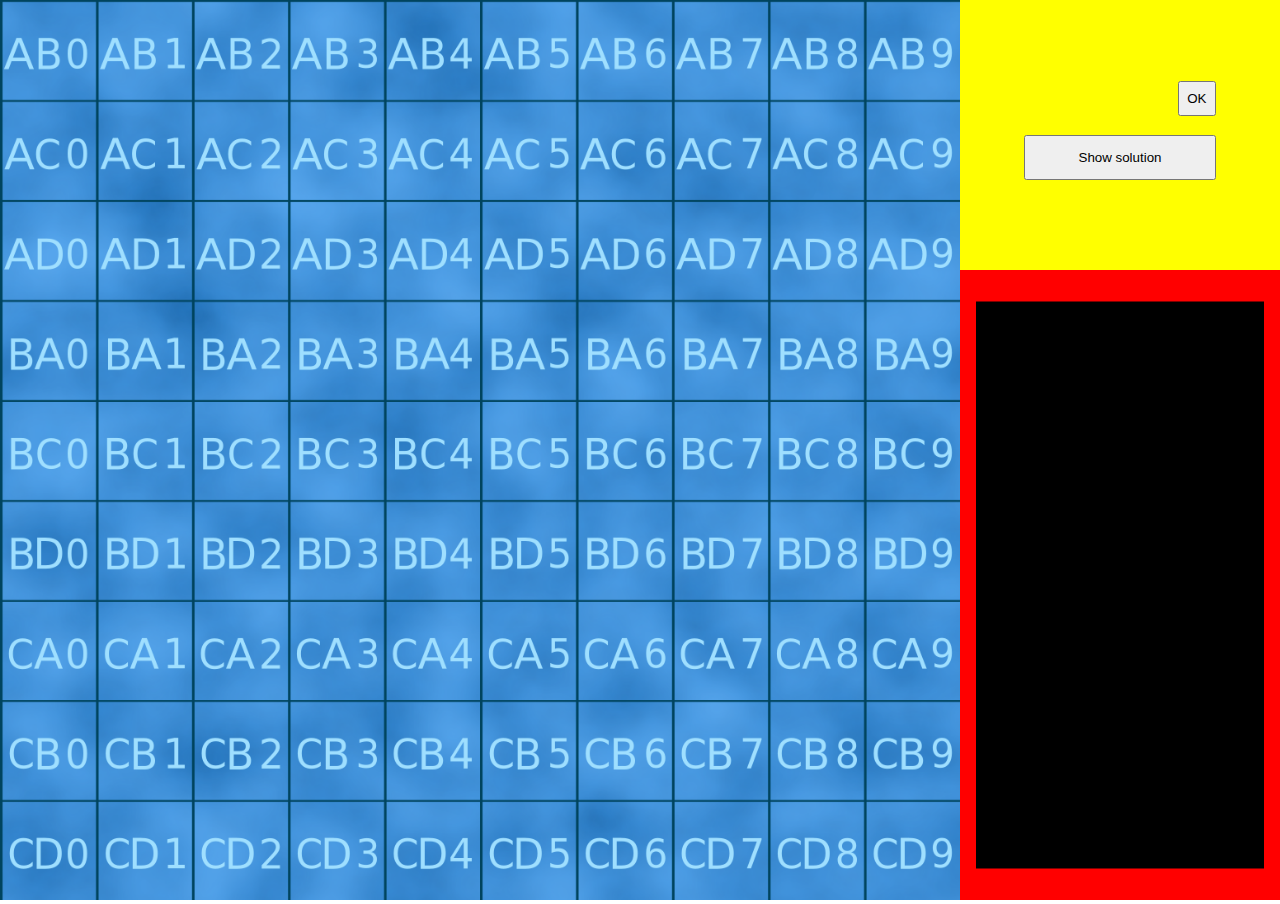
==== Activités/Battleships/index.html @ 79b9af50 "Battleship - Premier commit" ====
<!DOCTYPE html>
<!--[if lt IE 7]>      <html class="no-js lt-ie9 lt-ie8 lt-ie7"> <![endif]-->
<!--[if IE 7]>         <html class="no-js lt-ie9 lt-ie8"> <![endif]-->
<!--[if IE 8]>         <html class="no-js lt-ie9"> <![endif]-->
<!--[if gt IE 8]><!--> <html class="no-js"> <!--<![endif]-->
    <head>
        <meta charset="utf-8">
        <meta http-equiv="X-UA-Compatible" content="IE=edge">
        <title>Battleships</title>
        <meta name="description" content="">
        <meta name="viewport" content="width=device-width, initial-scale=1">
        <link type="text/css" rel="stylesheet" href="style.css">
        <!-- FILES -->
        <script type="text/javascript" src="/Battleships/config.json"></script>
        <!-- SCRIPTS -->
        <script src="Controller.js"></script>
        
    </head>
    <body>
        <div class="wrapper">
            <div class="grid-wrapper">
                <!-- BACKGROUND IMAGE -->
                <img src="images/grid_background.png" id="backImg">
                <!-- GRID CONTAINTER -->
                <div class="grid-container grid-size">
                    
                    <!-- grid elements: <div class="grid-item"><img src="default.png" id="00"></div> -->
                </div>
            </div>
            <div class="menu-wrapper">
                
                <div class="interface-wrapper">
                    <!-- BACKGROUND IMAGE -->

                    <!-- CURRENT TEAM -->
                    <div class="team-wrapper">
                        <div class="custom-select" style="width:80%; height:100%;">
                            <select id="my-select">
                                <option value="0">Équipe:</option>
                            </select>
                        </div>
                        <button class="refresh-btn">OK</button>
                    </div>
                    <!-- SOLUTION BUTTON -->
                    <div class="solution-wrapper">
                        <button class="solution-btn">Show solution</button>
                    </div>

                    <!-- SCORE -->
                    <div class="score-container"></div>
                </div>
                <div class="ship-wrapper">
                    <!-- BACKGROUND IMAGE -->

                    <div class="ship-container ship-size">
                        <!-- grid elements: <div class="ship-item boat"></div> -->
                    </div>
                </div>
                

                </div>
                
            </div>
        </div>
    </body>
    <!-- SCRIPTS -->
    <script src="custom_select.js"></script>
    <script src="script.js"></script>
</html>
---- Activités/Battleships/style.css ----
/**********************************************
*** GENERAL
**********************************************/

* {
	margin:0;
	padding:0;
}

html, body, .wrapper {
	min-height: 100%;
	height: 100%;
}

/**********************************************
	
**********************************************/
.wrapper {
	position: relative;
	width: 100%;

	background-color: #074b66;
}

.grid-wrapper {
	position: absolute;
	top: 0%;
	left: 0%;
	width: 75%;
	height: 100%;
	background-repeat: no-repeat;

	background-color: #2568ba;
}

.menu-wrapper {
	position: absolute;
	top: 0%;
	right: 0%;
	width: 25%;
	height: 100%;

	background-color: #258dba;

}

.interface-wrapper {
	position: absolute;
	width: 100%;
	height: 30%;
	top: 0%;
	left: 0%;
	
	background-color: yellow;

}

.team-wrapper {
	position: absolute;

	width: 60%;
	height: 35px;

	top: 30%;
	left: 20%;
}

.solution-wrapper {
	position: absolute;

	width: 60%;
	height: 45px;

	top: 50%;
	left: 20%;
}

.ship-wrapper {
	position: absolute;
	width: 100%;
	height: 70%;
	top: 30%;
	left: 0%;

	background-color: red;
}


/**********************************************
		CONTAINER
**********************************************/

.grid-container {
	position: absolute;
	display: grid;	
	top: 50%;
	left: 50%;
	transform: translate(-50%, -50%);
}

.ship-container {
	position: relative;
	display: grid;
	top: 50%;
	left: 50%;
	transform: translate(-50%, -50%);
	
	background-color: black;
}

/**********************************************
		GRID RELATED
**********************************************/

#backImg {
	width: 100%;
	height: 100%;
	background-repeat: repeat; 
}

.grid-size {
	grid-template-columns: 10% 10% 10% 10% 10% 10% 10% 10% 10% 10%;
	width: 100%;
	height: 100%;
}

.ship-size {
	grid-template-columns: 25% 25% 25% 25%;
	grid-template-rows: 10% 10% 10% 10% 10% 10% 10% 10% 10% 10%;
	width: 90%;
	height: 90%;
}

.grid-item {
	align-items: center;
	width: 90%;
	height: 90%;
	padding-left:5%;
	padding-top: 5%;
}

.ship-item {
	align-items: top;
	width: 90%;
	height: 90%;
	padding-left:5%;
	padding-top: 5%;	
}

/**********************************************
		CASE RELATED
**********************************************/

.default {
	content: url("images/default.svg");
}

.hit {
	content: url("images/hit.svg");
}

.miss {
	content: url("images/miss.svg");
}

.boat {
	content: url("images/ship.svg");
}

.boat-down {
	content: url("images/ship_down.svg");
}

/**********************************************
		SELECT RELATED
**********************************************/

/* The container must be positioned relative: */
.custom-select {
	position: absolute;
	font-family: Arial;
  }
  
  .custom-select select {
	display: none; /*hide original SELECT element: */
  }
  
  .select-selected {
	background-color: DodgerBlue;
  }
  
  /* Style the arrow inside the select element: */
  .select-selected:after {
	position: absolute;
	content: "";
	top: 14px;
	right: 10px;
	width: 0;
	height: 0;
	border: 6px solid transparent;
	border-color: #fff transparent transparent transparent;
  }
  
  /* Point the arrow upwards when the select box is open (active): */
  .select-selected.select-arrow-active:after {
	border-color: transparent transparent #fff transparent;
	top: 7px;
  }
  
  /* style the items (options), including the selected item: */
  .select-items div,.select-selected {
	color: #ffffff;
	padding: 8px 16px;
	border: 1px solid transparent;
	border-color: transparent transparent rgba(0, 0, 0, 0.1) transparent;
	cursor: pointer;
  }
  
  /* Style items (options): */
  .select-items {
	position: absolute;
	background-color: DodgerBlue;
	top: 100%;
	left: 0;
	right: 0;
	z-index: 99;
  }
  
  /* Hide the items when the select box is closed: */
  .select-hide {
	display: none;
  }
  
  .select-items div:hover, .same-as-selected {
	background-color: rgba(0, 0, 0, 0.1);
  }


/**********************************************
		BUTTON RELATED
**********************************************/

.refresh-btn {
	position: absolute;
	width: 20%;
	height: 100%;

	right: 0%;
	top: 0%;
}


.solution-btn {
	position: absolute;
	width: 100%;
	height: 100%;
}
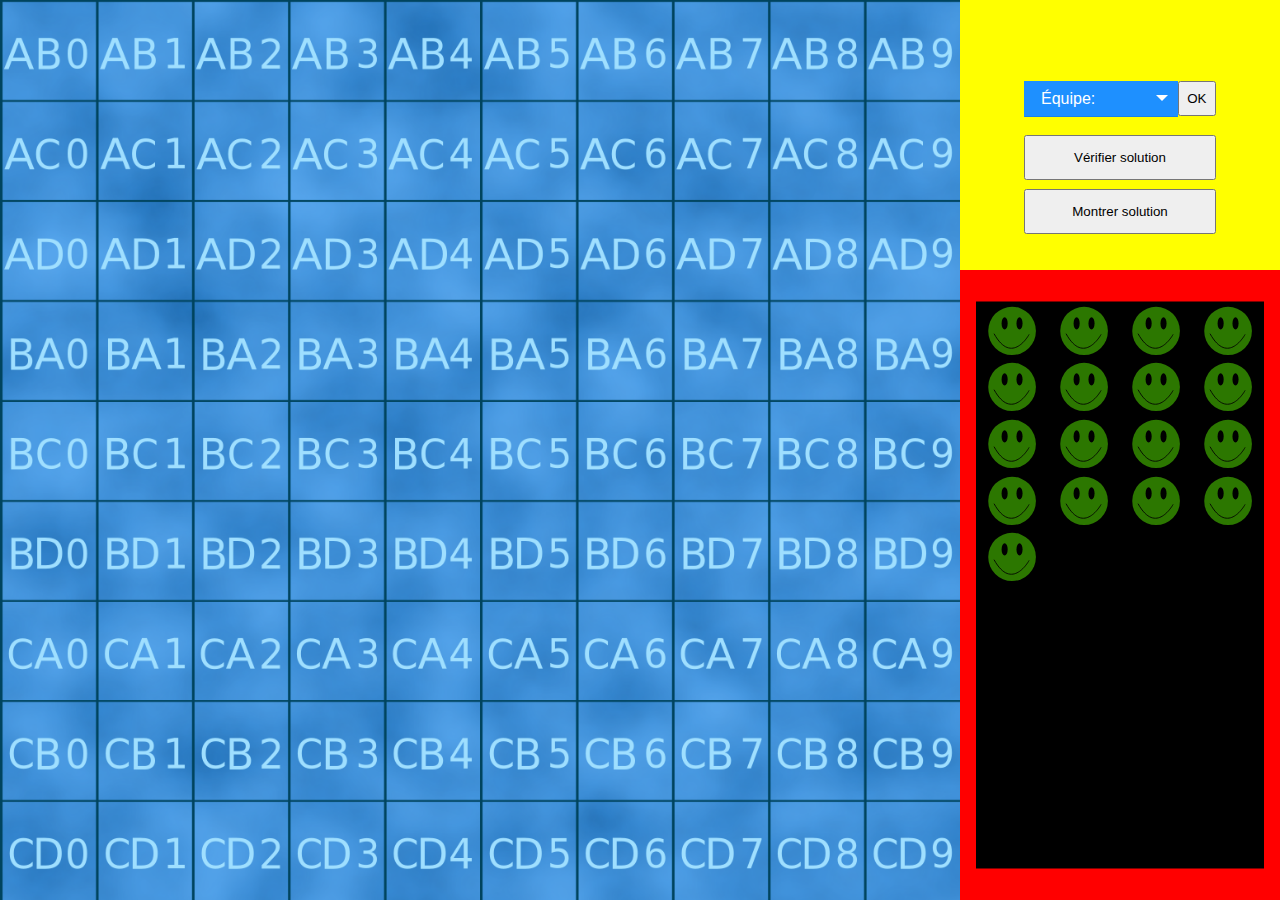
==== commit 042b0380: "Battleship -- update" ====
--- a/Activités/Battleships/index.html
+++ b/Activités/Battleships/index.html
@@ -11,9 +11,10 @@
         <meta name="viewport" content="width=device-width, initial-scale=1">
         <link type="text/css" rel="stylesheet" href="style.css">
         <!-- FILES -->
-        <script type="text/javascript" src="/Battleships/config.json"></script>
+        <script src="Battleships/config.json"></script>
+        <!-- <script type="text/javascript" src="/Battleships/config.json"></script> -->
         <!-- SCRIPTS -->
-        <script src="Controller.js"></script>
+        <script src="scripts/Controller.js"></script>
         
     </head>
     <body>
@@ -41,9 +42,13 @@
                         </div>
                         <button class="refresh-btn">OK</button>
                     </div>
+                    <!-- VERIFY ANSWER BUTTON-->
+                    <div class="check-wrapper">
+                        <button class="check-btn">Vérifier solution</button>
+                    </div>
                     <!-- SOLUTION BUTTON -->
                     <div class="solution-wrapper">
-                        <button class="solution-btn">Show solution</button>
+                        <button class="solution-btn">Montrer solution</button>
                     </div>
 
                     <!-- SCORE -->
@@ -64,6 +69,6 @@
         </div>
     </body>
     <!-- SCRIPTS -->
-    <script src="custom_select.js"></script>
-    <script src="script.js"></script>
+    <script src="scripts/custom_select.js"></script>
+    <script src="scripts/script.js"></script>
 </html>--- a/Activités/Battleships/style.css
+++ b/Activités/Battleships/style.css
@@ -65,13 +65,23 @@
 	left: 20%;
 }
 
-.solution-wrapper {
+.check-wrapper {
 	position: absolute;
 
 	width: 60%;
 	height: 45px;
 
 	top: 50%;
+	left: 20%;
+}
+
+.solution-wrapper {
+	position: absolute;
+
+	width: 60%;
+	height: 45px;
+
+	top: 70%;
 	left: 20%;
 }
 
@@ -163,6 +173,10 @@
 	content: url("images/miss.svg");
 }
 
+.shot {
+	content: url("images/question_mark.svg");
+}
+
 .boat {
 	content: url("images/ship.svg");
 }
@@ -249,6 +263,11 @@
 	top: 0%;
 }
 
+.check-btn {
+	position: absolute;
+	width: 100%;
+	height: 100%;
+}
 
 .solution-btn {
 	position: absolute;
